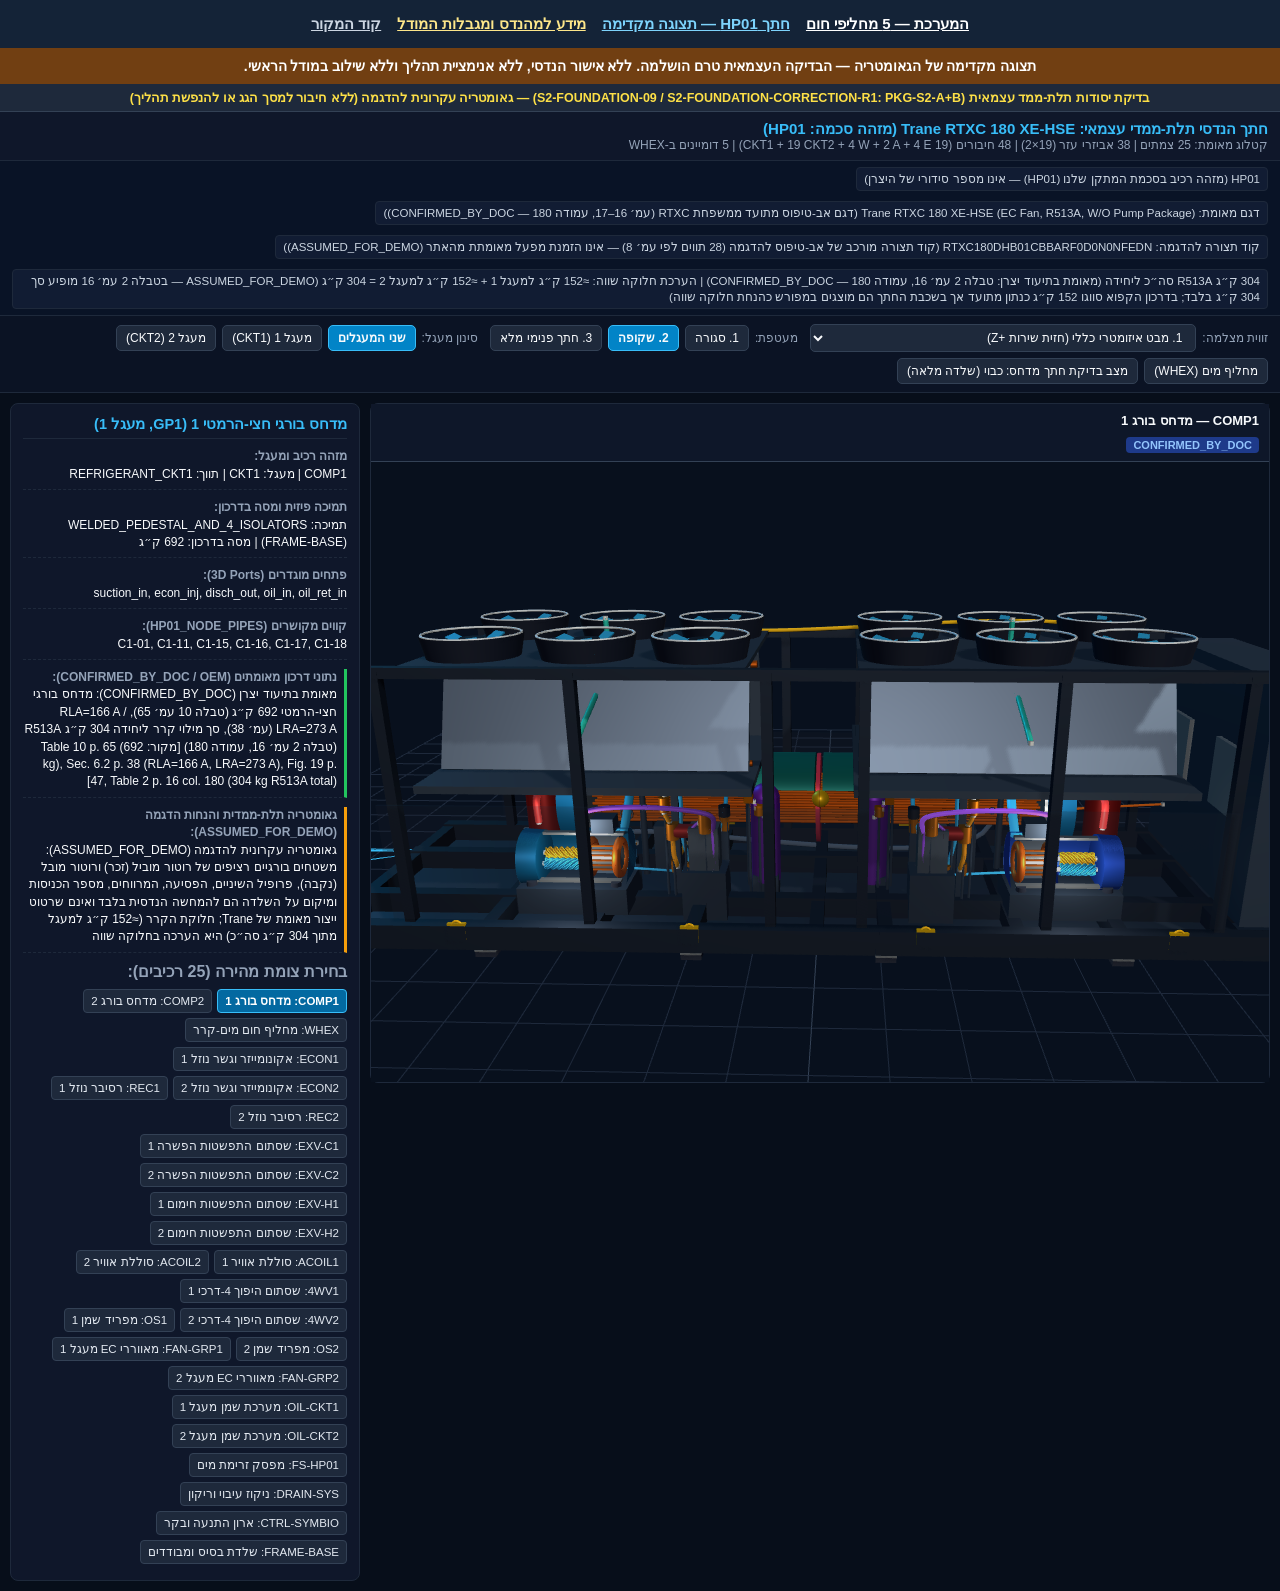
==== cutaway.html @ 5a93e041 "Publish RTXC five-HX demonstration with separate cutaway preview Preserve calculation core; adapt st" ====
<!DOCTYPE html>
<html lang="he" dir="rtl">
<head>
  <meta charset="UTF-8" />
  <meta name="viewport" content="width=device-width, initial-scale=1.0" />
  <title>HP01 Standalone 3D Cutaway Verification Viewer | S2-FOUNDATION-09 (PKG-S2-A+B)</title>
  <script type="importmap">
    {
      "imports": {
        "three": "./vendor/three/three.module.js",
        "three/addons/": "./vendor/three/addons/"
      }
    }
  </script>
  <style>
    :root {
      --bg-dark: #070e1a;
      --panel-bg: #0f172a;
      --border-col: #1e293b;
      --accent-blue: #38bdf8;
      --accent-amber: #f59e0b;
      --text-main: #f8fafc;
      --text-muted: #94a3b8;
    }
    * {
      box-sizing: border-box;
      margin: 0;
      padding: 0;
    }
    html, body {
      width: 100%;
      min-height: 100vh;
      background: var(--bg-dark);
      color: var(--text-main);
      font-family: -apple-system, BlinkMacSystemFont, "Segoe UI", Arial, sans-serif;
    }
    .top-banner {
      background: #1e293b;
      color: #fde047;
      text-align: center;
      padding: 6px 10px;
      font-size: 12.5px;
      font-weight: 700;
      border-bottom: 1px solid #334155;
      overflow-wrap: break-word;
    }
    .viewer-header {
      padding: 8px 12px;
      background: var(--panel-bg);
      border-bottom: 1px solid var(--border-col);
      display: flex;
      flex-wrap: wrap;
      align-items: center;
      justify-content: space-between;
      gap: 8px;
    }
    .viewer-title {
      font-size: 15px;
      font-weight: 700;
      color: var(--accent-blue);
      overflow-wrap: break-word;
    }
    .viewer-subtitle {
      font-size: 12px;
      color: var(--text-muted);
      overflow-wrap: break-word;
    }
    .identity-strip {
      padding: 6px 12px;
      background: #091326;
      border-bottom: 1px solid var(--border-col);
      font-size: 11.5px;
      color: #cbd5e1;
      display: flex;
      flex-wrap: wrap;
      gap: 10px;
      line-height: 1.4;
    }
    .identity-chip {
      background: #111c33;
      border: 1px solid #1e293b;
      border-radius: 4px;
      padding: 3px 7px;
      overflow-wrap: break-word;
    }
    .controls-bar {
      padding: 8px 12px;
      background: #0b1324;
      border-bottom: 1px solid var(--border-col);
      display: flex;
      flex-wrap: wrap;
      gap: 6px;
      align-items: center;
    }
    .ctrl-btn, .ctrl-select {
      background: #1e293b;
      color: var(--text-main);
      border: 1px solid #334155;
      border-radius: 5px;
      padding: 5px 9px;
      font-size: 12px;
      cursor: pointer;
      max-width: 100%;
    }
    .ctrl-btn.active {
      background: #0284c7;
      border-color: var(--accent-blue);
      font-weight: 700;
    }
    .inspection-notice {
      background: rgba(146, 64, 14, 0.35);
      border-bottom: 1px solid #f59e0b;
      color: #fde68a;
      padding: 6px 12px;
      font-size: 12px;
      font-weight: 600;
      display: none;
      overflow-wrap: break-word;
    }
    .inspection-notice.visible {
      display: block;
    }
    .main-grid {
      display: grid;
      grid-template-columns: minmax(0, 1fr) 350px;
      gap: 10px;
      padding: 10px;
      align-items: start;
      width: 100%;
    }
    .canvas-card {
      background: #09111e;
      border: 1px solid var(--border-col);
      border-radius: 8px;
      position: relative;
      min-width: 0;
    }
    .focus-banner {
      background: rgba(15, 23, 42, 0.96);
      border-bottom: 1px solid #334155;
      padding: 8px 10px;
      font-size: 13px;
      font-weight: 700;
      color: #f8fafc;
      display: flex;
      justify-content: space-between;
      align-items: flex-start;
      gap: 6px;
      flex-wrap: wrap;
      width: 100%;
    }
    #focus-node-label {
      display: block;
      flex: 1 1 100%;
      white-space: normal;
      overflow-wrap: break-word;
      word-break: normal;
      overflow: visible;
      text-overflow: clip;
      line-height: 1.4;
    }
    .focus-banner .prov-badge {
      font-size: 11px;
      padding: 2px 7px;
      border-radius: 4px;
      background: #1e3a8a;
      color: #93c5fd;
      white-space: normal;
      overflow-wrap: break-word;
    }
    #standalone-canvas-container {
      width: 100%;
      height: 620px;
      position: relative;
    }
    #standalone-canvas-container canvas {
      display: block;
      max-width: 100%;
    }
    .inspector-card {
      background: var(--panel-bg);
      border: 1px solid var(--border-col);
      border-radius: 8px;
      padding: 12px;
      display: flex;
      flex-direction: column;
      gap: 9px;
      min-width: 0;
    }
    .inspector-card h2 {
      font-size: 14.5px;
      color: var(--accent-blue);
      border-bottom: 1px solid #1e293b;
      padding-bottom: 6px;
      overflow-wrap: break-word;
    }
    .meta-row {
      font-size: 12px;
      line-height: 1.45;
      border-bottom: 1px dashed #1e293b;
      padding-bottom: 6px;
      overflow-wrap: break-word;
    }
    .meta-label {
      color: var(--text-muted);
      font-weight: 600;
      display: block;
    }
    .confirmed-box {
      border-right: 3px solid #22c55e;
      padding-right: 7px;
    }
    .assumed-box {
      border-right: 3px solid #f59e0b;
      padding-right: 7px;
    }
    .node-pill-grid {
      display: flex;
      flex-wrap: wrap;
      gap: 5px;
      padding: 4px 0;
    }
    .node-pill {
      background: #1e293b;
      color: #e2e8f0;
      border: 1px solid #334155;
      border-radius: 4px;
      padding: 4px 7px;
      font-size: 11.5px;
      cursor: pointer;
      text-align: right;
      white-space: normal;
      overflow-wrap: break-word;
      max-width: 100%;
    }
    .node-pill.active {
      background: #0369a1;
      border-color: #38bdf8;
      color: #ffffff;
      font-weight: 700;
    }
    @media (max-width: 900px) {
      .top-banner {
        font-size: 10.5px;
        padding: 3px 6px;
      }
      .viewer-header {
        padding: 4px 8px;
      }
      .viewer-title {
        font-size: 13px;
      }
      .viewer-subtitle {
        font-size: 10.5px;
      }
      .identity-strip {
        padding: 4px 8px;
        gap: 4px;
        font-size: 10px;
        line-height: 1.28;
      }
      .identity-chip {
        padding: 2px 5px;
      }
      .controls-bar {
        padding: 4px 8px;
        gap: 4px;
      }
      .ctrl-btn, .ctrl-select {
        padding: 3px 6px;
        font-size: 11px;
      }
      .inspection-notice {
        padding: 4px 8px;
        font-size: 10.5px;
      }
      .main-grid {
        grid-template-columns: minmax(0, 1fr);
        padding: 6px;
        gap: 6px;
      }
      #standalone-canvas-container {
        height: 340px;
      }
    }
  </style>
</head>
<body>
<nav aria-label="ניווט בתצוגה הציבורית" style="display:flex;flex-wrap:wrap;justify-content:center;gap:16px;padding:12px;background:#142337;color:#fff;font:600 15px Arial;line-height:1.6">
<a style="color:#fff" href="./index.html">המערכת — 5 מחליפי חום</a>
<a style="color:#7dd3fc" href="./cutaway.html">חתך HP01 — תצוגה מקדימה</a>
<a style="color:#fde68a" href="./review.html">מידע למהנדס ומגבלות המודל</a>
<a style="color:#cbd5e1" href="https://github.com/kopcaptz/hp-rtxc-5hx">קוד המקור</a>
</nav>
<div style="padding:10px;text-align:center;background:#713f12;color:white;font:600 14px Arial">תצוגה מקדימה של הגאומטריה — הבדיקה העצמאית טרם הושלמה. ללא אישור הנדסי, ללא אנימציית תהליך וללא שילוב במודל הראשי.</div>
  <div class="top-banner">
    בדיקת יסודות תלת-ממד עצמאית (S2-FOUNDATION-09 / S2-FOUNDATION-CORRECTION-R1: PKG-S2-A+B) — גאומטריה עקרונית להדגמה (ללא חיבור למסך הגג או להנפשת תהליך)
  </div>

  <header class="viewer-header">
    <div>
      <div class="viewer-title">חתך הנדסי תלת-ממדי עצמאי: Trane RTXC 180 XE-HSE (מזהה סכמה: HP01)</div>
      <div class="viewer-subtitle" id="catalog-summary-line">טוען קטלוג קנוני...</div>
    </div>
  </header>

  <section class="identity-strip" id="unit-identity-strip">
    <div class="identity-chip" id="unit-schema-tag">טוען מזהה ציוד...</div>
    <div class="identity-chip" id="unit-short-model">טוען דגם...</div>
    <div class="identity-chip" id="unit-prototype-code">טוען קוד תצורה...</div>
    <div class="identity-chip" id="unit-refrigerant-charge">טוען נתוני קרר...</div>
  </section>

  <div class="controls-bar" id="viewer-controls-bar">
    <label for="preset-select" style="font-size:12px;color:#94a3b8;">זווית מצלמה:</label>
    <select id="preset-select" class="ctrl-select"></select>

    <span style="font-size:12px;color:#94a3b8;margin-right:6px;">מעטפת:</span>
    <button class="ctrl-btn" data-casing="full">1. סגורה</button>
    <button class="ctrl-btn active" data-casing="ghost">2. שקופה</button>
    <button class="ctrl-btn" data-casing="hidden">3. חתך פנימי מלא</button>

    <span style="font-size:12px;color:#94a3b8;margin-right:6px;">סינון מעגל:</span>
    <button class="ctrl-btn active" data-filter="both">שני המעגלים</button>
    <button class="ctrl-btn" data-filter="ckt1">מעגל 1 (CKT1)</button>
    <button class="ctrl-btn" data-filter="ckt2">מעגל 2 (CKT2)</button>
    <button class="ctrl-btn" data-filter="whex">מחליף מים (WHEX)</button>

    <button class="ctrl-btn" id="toggle-inspection-btn" type="button">מצב בדיקת חתך מדחס: כבוי (שלדה מלאה)</button>
  </div>

  <div class="inspection-notice" id="inspection-mode-banner"></div>

  <main class="main-grid">
    <section class="canvas-card">
      <div class="focus-banner" id="standalone-focus-banner">
        <span id="focus-node-label">HP01 — מבט חתך תלת-ממדי כללי (25 צמתים, 38 אביזרי עזר, 48 קווים)</span>
        <span class="prov-badge" id="focus-node-prov">CONFIRMED_BY_DOC + ASSUMED_FOR_DEMO</span>
      </div>
      <div id="standalone-canvas-container"></div>
    </section>

    <aside class="inspector-card" id="standalone-inspector">
      <h2 id="insp-title">כרטיס בדיקת רכיב (Standalone)</h2>
      <div class="meta-row">
        <span class="meta-label">מזהה רכיב ומעגל:</span>
        <span id="insp-id-circuit">COMP1 (CKT1)</span>
      </div>
      <div class="meta-row">
        <span class="meta-label">תמיכה פיזית ומסה בדרכון:</span>
        <span id="insp-support-mass">—</span>
      </div>
      <div class="meta-row">
        <span class="meta-label">פתחים מוגדרים (3D Ports):</span>
        <span id="insp-ports">—</span>
      </div>
      <div class="meta-row">
        <span class="meta-label">קווים מקושרים (HP01_NODE_PIPES):</span>
        <span id="insp-pipes">—</span>
      </div>
      <div class="meta-row confirmed-box">
        <span class="meta-label">נתוני דרכון מאומתים (CONFIRMED_BY_DOC / OEM):</span>
        <span id="insp-confirmed-doc">—</span>
      </div>
      <div class="meta-row assumed-box">
        <span class="meta-label">גאומטריה תלת-ממדית והנחות הדגמה (ASSUMED_FOR_DEMO):</span>
        <span id="insp-assumed-demo">—</span>
      </div>
      <div>
        <span class="meta-label" style="margin-bottom:4px;">בחירת צומת מהירה (25 רכיבים):</span>
        <div class="node-pill-grid" id="node-pill-container"></div>
      </div>
    </aside>
  </main>

  <script type="module">
    import * as THREE from 'three';
    import { OrbitControls } from 'three/addons/controls/OrbitControls.js';
    import { HP01_CUTAWAY_TEXT_HE } from './src/i18n/he_ru.mjs';
    import {
      HP01_SUBNODES,
      HP01_AUX_VALVES,
      HP01_INTERNAL_CONNECTIONS,
      HP01_WHEX_PORT_DOMAINS,
      HP01_CAMERA_PRESETS,
      computeHP01CatalogSummary
    } from './src/viz3d/hp01_cutaway_meta.mjs';
    import {
      resolveHP01EquipmentIdentity,
      resolveHP01RefrigerantChargeProvenance,
      buildHP01CutawayViewModel
    } from './src/viz3d/hp01_sim_adapter.mjs';
    import { createHP01CutawayAssembly } from './src/viz3d/hp01_cutaway_builder.mjs';

    const container = document.getElementById('standalone-canvas-container');
    const summaryEl = document.getElementById('catalog-summary-line');
    const summary = computeHP01CatalogSummary();
    summaryEl.textContent =
      `קטלוג מאומת: ${summary.subNodeCount} צמתים | ${summary.auxValveCount} אביזרי עזר (${summary.auxCategoryCount}×2) | ` +
      `${summary.connectionCount} חיבורים (19 CKT1 + 19 CKT2 + 4 W + 2 A + 4 E) | ${summary.whexPortDomainCount} דומיינים ב-WHEX`;

    // Populate separated identity & refrigerant charge provenance strip (F01 & F02)
    const identity = resolveHP01EquipmentIdentity();
    const chargeInfo = resolveHP01RefrigerantChargeProvenance();
    document.getElementById('unit-schema-tag').textContent = identity.equipmentTag.displayHe;
    document.getElementById('unit-short-model').textContent =
      `דגם מאומת: ${identity.shortModelName.displayHe}`;
    document.getElementById('unit-prototype-code').textContent =
      `קוד תצורה להדגמה: ${identity.prototypeConfigCode.displayHe}`;
    document.getElementById('unit-refrigerant-charge').textContent =
      `${chargeInfo.totalUnitCharge.displayHe} | ${chargeInfo.perCircuitEqualSplitEstimate.displayHe}`;

    const inspectionBanner = document.getElementById('inspection-mode-banner');
    const toggleInspectionBtn = document.getElementById('toggle-inspection-btn');
    inspectionBanner.textContent = HP01_CUTAWAY_TEXT_HE.localInspectionModeBannerHe;

    // Initialize Three.js standalone scene
    const scene = new THREE.Scene();
    scene.background = new THREE.Color(0x08101d);

    const w = container.clientWidth || 960;
    const h = container.clientHeight || 600;
    const camera = new THREE.PerspectiveCamera(40, w / h, 0.1, 100);

    const renderer = new THREE.WebGLRenderer({ antialias: true, preserveDrawingBuffer: true });
    renderer.setSize(w, h);
    renderer.setPixelRatio(Math.min(window.devicePixelRatio || 1, 2));
    renderer.shadowMap.enabled = true;
    container.appendChild(renderer.domElement);

    const controls = new OrbitControls(camera, renderer.domElement);
    controls.enableDamping = true;
    controls.dampingFactor = 0.08;

    // Industrial studio lighting
    scene.add(new THREE.HemisphereLight(0xe0f2fe, 0x1e293b, 1.25));
    const dirLight1 = new THREE.DirectionalLight(0xfffbeb, 1.65);
    dirLight1.position.set(8, 12, 10);
    dirLight1.castShadow = true;
    scene.add(dirLight1);

    const dirLight2 = new THREE.DirectionalLight(0x38bdf8, 0.85);
    dirLight2.position.set(-9, 8, -8);
    scene.add(dirLight2);

    const frontFillLight = new THREE.DirectionalLight(0xfff7ed, 0.95);
    frontFillLight.position.set(0, 3.5, 9.5);
    scene.add(frontFillLight);

    // Reference ground slab & metric grid
    const grid = new THREE.GridHelper(12, 24, 0x334155, 0x1e293b);
    grid.position.y = 0.0;
    scene.add(grid);

    // Build standalone HP01CutawayAssembly once
    const assembly = createHP01CutawayAssembly({
      initialCasingMode: 'ghost',
      initialCircuitFilter: 'both',
      showClearanceEnvelope: true
    });
    scene.add(assembly.rootGroup);

    function syncInspectionUiState() {
      const state = assembly.getInspectionFocusState();
      if (state.active) {
        inspectionBanner.classList.add('visible');
        toggleInspectionBtn.classList.add('active');
        toggleInspectionBtn.textContent = `מצב בדיקת חתך מדחס: פעיל (${state.targetSubNodeId})`;
      } else {
        inspectionBanner.classList.remove('visible');
        toggleInspectionBtn.classList.remove('active');
        toggleInspectionBtn.textContent = 'מצב בדיקת חתך מדחס: כבוי (שלדה מלאה)';
      }
    }

    function applyCameraPreset(presetId) {
      const preset = HP01_CAMERA_PRESETS[presetId] || HP01_CAMERA_PRESETS.OVERALL_FRONT_ISO;
      const presetSelectEl = document.getElementById('preset-select');
      if (presetSelectEl && presetSelectEl.value !== preset.id) {
        presetSelectEl.value = preset.id;
      }
      // Reversible local inspection mode (F05): activate for COMP1/COMP2 close-up presets, restore on overall presets
      assembly.setInspectionFocusMode(preset.localInspectionTarget || null);
      syncInspectionUiState();

      camera.position.set(preset.position[0], preset.position[1], preset.position[2]);
      controls.target.set(preset.target[0], preset.target[1], preset.target[2]);
      controls.update();
      renderer.render(scene, camera);
    }

    toggleInspectionBtn.addEventListener('click', () => {
      const state = assembly.getInspectionFocusState();
      if (state.active) {
        assembly.setInspectionFocusMode(null);
      } else {
        const target = assembly.selectedSubNodeId === 'COMP2' ? 'COMP2' : 'COMP1';
        assembly.setInspectionFocusMode(target);
      }
      syncInspectionUiState();
      renderer.render(scene, camera);
    });

    // Populate camera preset selector
    const presetSelect = document.getElementById('preset-select');
    for (const preset of Object.values(HP01_CAMERA_PRESETS)) {
      const opt = document.createElement('option');
      opt.value = preset.id;
      opt.textContent = preset.labelHe;
      presetSelect.appendChild(opt);
    }
    presetSelect.addEventListener('change', () => applyCameraPreset(presetSelect.value));

    // Casing buttons
    document.querySelectorAll('[data-casing]').forEach((btn) => {
      btn.addEventListener('click', () => {
        document.querySelectorAll('[data-casing]').forEach((b) => b.classList.remove('active'));
        btn.classList.add('active');
        assembly.setCasingMode(btn.getAttribute('data-casing'));
        renderer.render(scene, camera);
      });
    });

    // Circuit filter buttons
    document.querySelectorAll('[data-filter]').forEach((btn) => {
      btn.addEventListener('click', () => {
        document.querySelectorAll('[data-filter]').forEach((b) => b.classList.remove('active'));
        btn.classList.add('active');
        assembly.setCircuitFilter(btn.getAttribute('data-filter'));
        renderer.render(scene, camera);
      });
    });

    // Selectable 25 node pills
    const pillContainer = document.getElementById('node-pill-container');
    function selectSubNode(subId) {
      const meta = HP01_SUBNODES[subId];
      if (!meta) return;
      assembly.highlightSubNode(subId);

      document.querySelectorAll('.node-pill').forEach((p) => {
        p.classList.toggle('active', p.getAttribute('data-subnode') === subId);
      });

      document.getElementById('focus-node-label').textContent = `${meta.id} — ${meta.shortNameHe}`;
      document.getElementById('focus-node-prov').textContent = meta.provenance;
      document.getElementById('insp-title').textContent = meta.titleHe;
      document.getElementById('insp-id-circuit').textContent = `${meta.id} | מעגל: ${meta.circuit} | תווך: ${meta.mediumDomain}`;
      document.getElementById('insp-support-mass').textContent =
        `תמיכה: ${meta.supportType} (${meta.supportTargetId}) | מסה בדרכון: ${meta.massKg !== null ? meta.massKg + ' ק״ג' : '— (לא מפורט בנפרד בטבלה 10)'}`;
      document.getElementById('insp-ports').textContent = Object.keys(meta.ports).join(', ');
      document.getElementById('insp-pipes').textContent =
        meta.highlightConnections.length > 0 ? meta.highlightConnections.join(', ') : '— (ללא צנרת קרר/מים ישירה)';
      document.getElementById('insp-confirmed-doc').textContent = `${meta.confirmedDocNoteHe} [מקור: ${meta.sourceRef}]`;
      document.getElementById('insp-assumed-demo').textContent = meta.assumedGeometryNoteHe;
      renderer.render(scene, camera);
    }

    for (const subId of Object.keys(HP01_SUBNODES)) {
      const meta = HP01_SUBNODES[subId];
      const btn = document.createElement('button');
      btn.className = 'node-pill';
      btn.setAttribute('data-subnode', subId);
      btn.textContent = `${subId}: ${meta.shortNameHe}`;
      btn.addEventListener('click', () => selectSubNode(subId));
      pillContainer.appendChild(btn);
    }

    function syncCanvasSize() {
      const nw = container.clientWidth || 360;
      const nh = container.clientHeight || 360;
      camera.aspect = nw / nh;
      camera.updateProjectionMatrix();
      renderer.setSize(nw, nh);
      renderer.render(scene, camera);
    }

    applyCameraPreset('OVERALL_FRONT_ISO');
    selectSubNode('COMP1');
    syncCanvasSize();

    window.addEventListener('resize', syncCanvasSize);

    function animate() {
      requestAnimationFrame(animate);
      controls.update();
      renderer.render(scene, camera);
    }
    animate();

    // Expose deterministic verification handle for automated browser checks
    window.__hp01StandaloneViewer = {
      scene,
      camera,
      renderer,
      controls,
      assembly,
      catalogSummary: summary,
      identity,
      chargeInfo,
      HP01_SUBNODES,
      HP01_AUX_VALVES,
      HP01_INTERNAL_CONNECTIONS,
      HP01_WHEX_PORT_DOMAINS,
      HP01_CAMERA_PRESETS,
      buildHP01CutawayViewModel,
      applyCameraPreset,
      selectSubNode,
      syncCanvasSize,
      setInspectionFocusMode: (target) => {
        assembly.setInspectionFocusMode(target);
        syncInspectionUiState();
        renderer.render(scene, camera);
      },
      setCasingMode: (m) => {
        assembly.setCasingMode(m);
        renderer.render(scene, camera);
      },
      setCircuitFilter: (f) => {
        assembly.setCircuitFilter(f);
        renderer.render(scene, camera);
      }
    };
  </script>
</body>
</html>
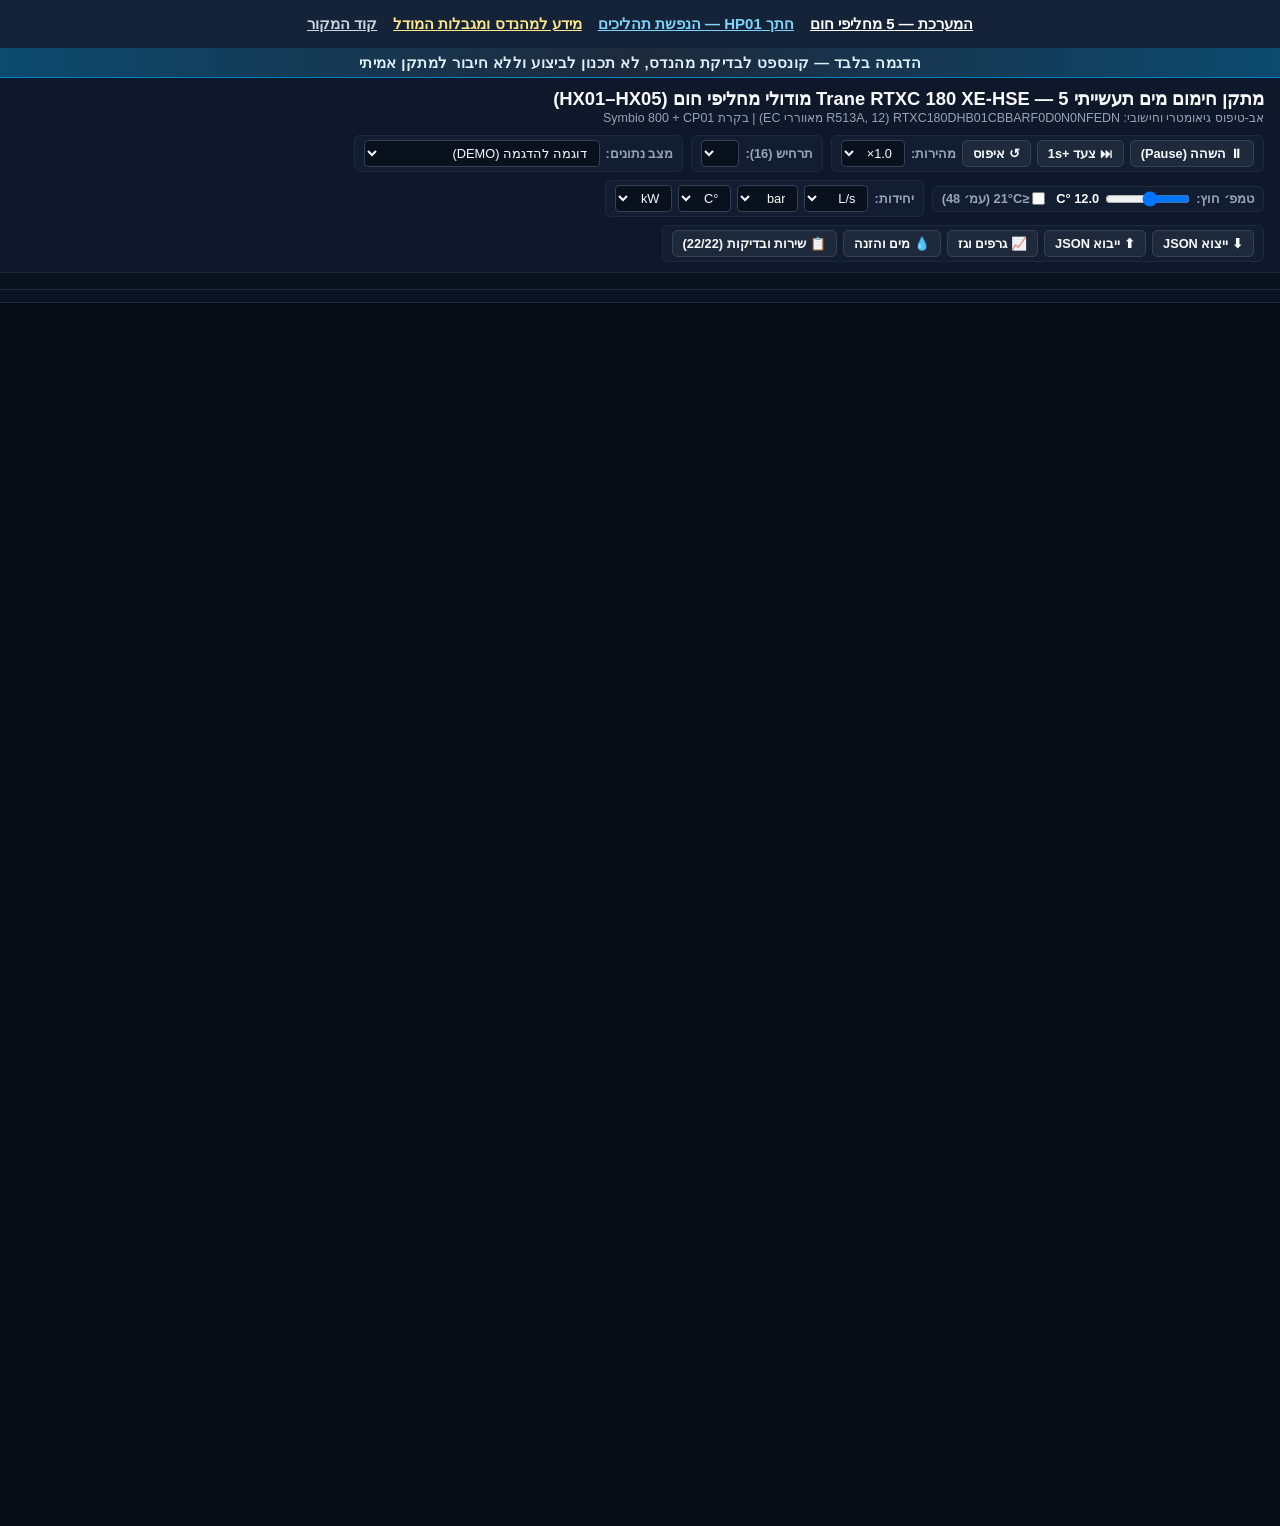
==== commit 7e372f21: "Publish reviewed HP01 cutaway integration and process animation" ====
--- a/cutaway.html
+++ b/cutaway.html
@@ -1,626 +1 @@
-<!DOCTYPE html>
-<html lang="he" dir="rtl">
-<head>
-  <meta charset="UTF-8" />
-  <meta name="viewport" content="width=device-width, initial-scale=1.0" />
-  <title>HP01 Standalone 3D Cutaway Verification Viewer | S2-FOUNDATION-09 (PKG-S2-A+B)</title>
-  <script type="importmap">
-    {
-      "imports": {
-        "three": "./vendor/three/three.module.js",
-        "three/addons/": "./vendor/three/addons/"
-      }
-    }
-  </script>
-  <style>
-    :root {
-      --bg-dark: #070e1a;
-      --panel-bg: #0f172a;
-      --border-col: #1e293b;
-      --accent-blue: #38bdf8;
-      --accent-amber: #f59e0b;
-      --text-main: #f8fafc;
-      --text-muted: #94a3b8;
-    }
-    * {
-      box-sizing: border-box;
-      margin: 0;
-      padding: 0;
-    }
-    html, body {
-      width: 100%;
-      min-height: 100vh;
-      background: var(--bg-dark);
-      color: var(--text-main);
-      font-family: -apple-system, BlinkMacSystemFont, "Segoe UI", Arial, sans-serif;
-    }
-    .top-banner {
-      background: #1e293b;
-      color: #fde047;
-      text-align: center;
-      padding: 6px 10px;
-      font-size: 12.5px;
-      font-weight: 700;
-      border-bottom: 1px solid #334155;
-      overflow-wrap: break-word;
-    }
-    .viewer-header {
-      padding: 8px 12px;
-      background: var(--panel-bg);
-      border-bottom: 1px solid var(--border-col);
-      display: flex;
-      flex-wrap: wrap;
-      align-items: center;
-      justify-content: space-between;
-      gap: 8px;
-    }
-    .viewer-title {
-      font-size: 15px;
-      font-weight: 700;
-      color: var(--accent-blue);
-      overflow-wrap: break-word;
-    }
-    .viewer-subtitle {
-      font-size: 12px;
-      color: var(--text-muted);
-      overflow-wrap: break-word;
-    }
-    .identity-strip {
-      padding: 6px 12px;
-      background: #091326;
-      border-bottom: 1px solid var(--border-col);
-      font-size: 11.5px;
-      color: #cbd5e1;
-      display: flex;
-      flex-wrap: wrap;
-      gap: 10px;
-      line-height: 1.4;
-    }
-    .identity-chip {
-      background: #111c33;
-      border: 1px solid #1e293b;
-      border-radius: 4px;
-      padding: 3px 7px;
-      overflow-wrap: break-word;
-    }
-    .controls-bar {
-      padding: 8px 12px;
-      background: #0b1324;
-      border-bottom: 1px solid var(--border-col);
-      display: flex;
-      flex-wrap: wrap;
-      gap: 6px;
-      align-items: center;
-    }
-    .ctrl-btn, .ctrl-select {
-      background: #1e293b;
-      color: var(--text-main);
-      border: 1px solid #334155;
-      border-radius: 5px;
-      padding: 5px 9px;
-      font-size: 12px;
-      cursor: pointer;
-      max-width: 100%;
-    }
-    .ctrl-btn.active {
-      background: #0284c7;
-      border-color: var(--accent-blue);
-      font-weight: 700;
-    }
-    .inspection-notice {
-      background: rgba(146, 64, 14, 0.35);
-      border-bottom: 1px solid #f59e0b;
-      color: #fde68a;
-      padding: 6px 12px;
-      font-size: 12px;
-      font-weight: 600;
-      display: none;
-      overflow-wrap: break-word;
-    }
-    .inspection-notice.visible {
-      display: block;
-    }
-    .main-grid {
-      display: grid;
-      grid-template-columns: minmax(0, 1fr) 350px;
-      gap: 10px;
-      padding: 10px;
-      align-items: start;
-      width: 100%;
-    }
-    .canvas-card {
-      background: #09111e;
-      border: 1px solid var(--border-col);
-      border-radius: 8px;
-      position: relative;
-      min-width: 0;
-    }
-    .focus-banner {
-      background: rgba(15, 23, 42, 0.96);
-      border-bottom: 1px solid #334155;
-      padding: 8px 10px;
-      font-size: 13px;
-      font-weight: 700;
-      color: #f8fafc;
-      display: flex;
-      justify-content: space-between;
-      align-items: flex-start;
-      gap: 6px;
-      flex-wrap: wrap;
-      width: 100%;
-    }
-    #focus-node-label {
-      display: block;
-      flex: 1 1 100%;
-      white-space: normal;
-      overflow-wrap: break-word;
-      word-break: normal;
-      overflow: visible;
-      text-overflow: clip;
-      line-height: 1.4;
-    }
-    .focus-banner .prov-badge {
-      font-size: 11px;
-      padding: 2px 7px;
-      border-radius: 4px;
-      background: #1e3a8a;
-      color: #93c5fd;
-      white-space: normal;
-      overflow-wrap: break-word;
-    }
-    #standalone-canvas-container {
-      width: 100%;
-      height: 620px;
-      position: relative;
-    }
-    #standalone-canvas-container canvas {
-      display: block;
-      max-width: 100%;
-    }
-    .inspector-card {
-      background: var(--panel-bg);
-      border: 1px solid var(--border-col);
-      border-radius: 8px;
-      padding: 12px;
-      display: flex;
-      flex-direction: column;
-      gap: 9px;
-      min-width: 0;
-    }
-    .inspector-card h2 {
-      font-size: 14.5px;
-      color: var(--accent-blue);
-      border-bottom: 1px solid #1e293b;
-      padding-bottom: 6px;
-      overflow-wrap: break-word;
-    }
-    .meta-row {
-      font-size: 12px;
-      line-height: 1.45;
-      border-bottom: 1px dashed #1e293b;
-      padding-bottom: 6px;
-      overflow-wrap: break-word;
-    }
-    .meta-label {
-      color: var(--text-muted);
-      font-weight: 600;
-      display: block;
-    }
-    .confirmed-box {
-      border-right: 3px solid #22c55e;
-      padding-right: 7px;
-    }
-    .assumed-box {
-      border-right: 3px solid #f59e0b;
-      padding-right: 7px;
-    }
-    .node-pill-grid {
-      display: flex;
-      flex-wrap: wrap;
-      gap: 5px;
-      padding: 4px 0;
-    }
-    .node-pill {
-      background: #1e293b;
-      color: #e2e8f0;
-      border: 1px solid #334155;
-      border-radius: 4px;
-      padding: 4px 7px;
-      font-size: 11.5px;
-      cursor: pointer;
-      text-align: right;
-      white-space: normal;
-      overflow-wrap: break-word;
-      max-width: 100%;
-    }
-    .node-pill.active {
-      background: #0369a1;
-      border-color: #38bdf8;
-      color: #ffffff;
-      font-weight: 700;
-    }
-    @media (max-width: 900px) {
-      .top-banner {
-        font-size: 10.5px;
-        padding: 3px 6px;
-      }
-      .viewer-header {
-        padding: 4px 8px;
-      }
-      .viewer-title {
-        font-size: 13px;
-      }
-      .viewer-subtitle {
-        font-size: 10.5px;
-      }
-      .identity-strip {
-        padding: 4px 8px;
-        gap: 4px;
-        font-size: 10px;
-        line-height: 1.28;
-      }
-      .identity-chip {
-        padding: 2px 5px;
-      }
-      .controls-bar {
-        padding: 4px 8px;
-        gap: 4px;
-      }
-      .ctrl-btn, .ctrl-select {
-        padding: 3px 6px;
-        font-size: 11px;
-      }
-      .inspection-notice {
-        padding: 4px 8px;
-        font-size: 10.5px;
-      }
-      .main-grid {
-        grid-template-columns: minmax(0, 1fr);
-        padding: 6px;
-        gap: 6px;
-      }
-      #standalone-canvas-container {
-        height: 340px;
-      }
-    }
-  </style>
-</head>
-<body>
-<nav aria-label="ניווט בתצוגה הציבורית" style="display:flex;flex-wrap:wrap;justify-content:center;gap:16px;padding:12px;background:#142337;color:#fff;font:600 15px Arial;line-height:1.6">
-<a style="color:#fff" href="./index.html">המערכת — 5 מחליפי חום</a>
-<a style="color:#7dd3fc" href="./cutaway.html">חתך HP01 — תצוגה מקדימה</a>
-<a style="color:#fde68a" href="./review.html">מידע למהנדס ומגבלות המודל</a>
-<a style="color:#cbd5e1" href="https://github.com/kopcaptz/hp-rtxc-5hx">קוד המקור</a>
-</nav>
-<div style="padding:10px;text-align:center;background:#713f12;color:white;font:600 14px Arial">תצוגה מקדימה של הגאומטריה — הבדיקה העצמאית טרם הושלמה. ללא אישור הנדסי, ללא אנימציית תהליך וללא שילוב במודל הראשי.</div>
-  <div class="top-banner">
-    בדיקת יסודות תלת-ממד עצמאית (S2-FOUNDATION-09 / S2-FOUNDATION-CORRECTION-R1: PKG-S2-A+B) — גאומטריה עקרונית להדגמה (ללא חיבור למסך הגג או להנפשת תהליך)
-  </div>
-
-  <header class="viewer-header">
-    <div>
-      <div class="viewer-title">חתך הנדסי תלת-ממדי עצמאי: Trane RTXC 180 XE-HSE (מזהה סכמה: HP01)</div>
-      <div class="viewer-subtitle" id="catalog-summary-line">טוען קטלוג קנוני...</div>
-    </div>
-  </header>
-
-  <section class="identity-strip" id="unit-identity-strip">
-    <div class="identity-chip" id="unit-schema-tag">טוען מזהה ציוד...</div>
-    <div class="identity-chip" id="unit-short-model">טוען דגם...</div>
-    <div class="identity-chip" id="unit-prototype-code">טוען קוד תצורה...</div>
-    <div class="identity-chip" id="unit-refrigerant-charge">טוען נתוני קרר...</div>
-  </section>
-
-  <div class="controls-bar" id="viewer-controls-bar">
-    <label for="preset-select" style="font-size:12px;color:#94a3b8;">זווית מצלמה:</label>
-    <select id="preset-select" class="ctrl-select"></select>
-
-    <span style="font-size:12px;color:#94a3b8;margin-right:6px;">מעטפת:</span>
-    <button class="ctrl-btn" data-casing="full">1. סגורה</button>
-    <button class="ctrl-btn active" data-casing="ghost">2. שקופה</button>
-    <button class="ctrl-btn" data-casing="hidden">3. חתך פנימי מלא</button>
-
-    <span style="font-size:12px;color:#94a3b8;margin-right:6px;">סינון מעגל:</span>
-    <button class="ctrl-btn active" data-filter="both">שני המעגלים</button>
-    <button class="ctrl-btn" data-filter="ckt1">מעגל 1 (CKT1)</button>
-    <button class="ctrl-btn" data-filter="ckt2">מעגל 2 (CKT2)</button>
-    <button class="ctrl-btn" data-filter="whex">מחליף מים (WHEX)</button>
-
-    <button class="ctrl-btn" id="toggle-inspection-btn" type="button">מצב בדיקת חתך מדחס: כבוי (שלדה מלאה)</button>
-  </div>
-
-  <div class="inspection-notice" id="inspection-mode-banner"></div>
-
-  <main class="main-grid">
-    <section class="canvas-card">
-      <div class="focus-banner" id="standalone-focus-banner">
-        <span id="focus-node-label">HP01 — מבט חתך תלת-ממדי כללי (25 צמתים, 38 אביזרי עזר, 48 קווים)</span>
-        <span class="prov-badge" id="focus-node-prov">CONFIRMED_BY_DOC + ASSUMED_FOR_DEMO</span>
-      </div>
-      <div id="standalone-canvas-container"></div>
-    </section>
-
-    <aside class="inspector-card" id="standalone-inspector">
-      <h2 id="insp-title">כרטיס בדיקת רכיב (Standalone)</h2>
-      <div class="meta-row">
-        <span class="meta-label">מזהה רכיב ומעגל:</span>
-        <span id="insp-id-circuit">COMP1 (CKT1)</span>
-      </div>
-      <div class="meta-row">
-        <span class="meta-label">תמיכה פיזית ומסה בדרכון:</span>
-        <span id="insp-support-mass">—</span>
-      </div>
-      <div class="meta-row">
-        <span class="meta-label">פתחים מוגדרים (3D Ports):</span>
-        <span id="insp-ports">—</span>
-      </div>
-      <div class="meta-row">
-        <span class="meta-label">קווים מקושרים (HP01_NODE_PIPES):</span>
-        <span id="insp-pipes">—</span>
-      </div>
-      <div class="meta-row confirmed-box">
-        <span class="meta-label">נתוני דרכון מאומתים (CONFIRMED_BY_DOC / OEM):</span>
-        <span id="insp-confirmed-doc">—</span>
-      </div>
-      <div class="meta-row assumed-box">
-        <span class="meta-label">גאומטריה תלת-ממדית והנחות הדגמה (ASSUMED_FOR_DEMO):</span>
-        <span id="insp-assumed-demo">—</span>
-      </div>
-      <div>
-        <span class="meta-label" style="margin-bottom:4px;">בחירת צומת מהירה (25 רכיבים):</span>
-        <div class="node-pill-grid" id="node-pill-container"></div>
-      </div>
-    </aside>
-  </main>
-
-  <script type="module">
-    import * as THREE from 'three';
-    import { OrbitControls } from 'three/addons/controls/OrbitControls.js';
-    import { HP01_CUTAWAY_TEXT_HE } from './src/i18n/he_ru.mjs';
-    import {
-      HP01_SUBNODES,
-      HP01_AUX_VALVES,
-      HP01_INTERNAL_CONNECTIONS,
-      HP01_WHEX_PORT_DOMAINS,
-      HP01_CAMERA_PRESETS,
-      computeHP01CatalogSummary
-    } from './src/viz3d/hp01_cutaway_meta.mjs';
-    import {
-      resolveHP01EquipmentIdentity,
-      resolveHP01RefrigerantChargeProvenance,
-      buildHP01CutawayViewModel
-    } from './src/viz3d/hp01_sim_adapter.mjs';
-    import { createHP01CutawayAssembly } from './src/viz3d/hp01_cutaway_builder.mjs';
-
-    const container = document.getElementById('standalone-canvas-container');
-    const summaryEl = document.getElementById('catalog-summary-line');
-    const summary = computeHP01CatalogSummary();
-    summaryEl.textContent =
-      `קטלוג מאומת: ${summary.subNodeCount} צמתים | ${summary.auxValveCount} אביזרי עזר (${summary.auxCategoryCount}×2) | ` +
-      `${summary.connectionCount} חיבורים (19 CKT1 + 19 CKT2 + 4 W + 2 A + 4 E) | ${summary.whexPortDomainCount} דומיינים ב-WHEX`;
-
-    // Populate separated identity & refrigerant charge provenance strip (F01 & F02)
-    const identity = resolveHP01EquipmentIdentity();
-    const chargeInfo = resolveHP01RefrigerantChargeProvenance();
-    document.getElementById('unit-schema-tag').textContent = identity.equipmentTag.displayHe;
-    document.getElementById('unit-short-model').textContent =
-      `דגם מאומת: ${identity.shortModelName.displayHe}`;
-    document.getElementById('unit-prototype-code').textContent =
-      `קוד תצורה להדגמה: ${identity.prototypeConfigCode.displayHe}`;
-    document.getElementById('unit-refrigerant-charge').textContent =
-      `${chargeInfo.totalUnitCharge.displayHe} | ${chargeInfo.perCircuitEqualSplitEstimate.displayHe}`;
-
-    const inspectionBanner = document.getElementById('inspection-mode-banner');
-    const toggleInspectionBtn = document.getElementById('toggle-inspection-btn');
-    inspectionBanner.textContent = HP01_CUTAWAY_TEXT_HE.localInspectionModeBannerHe;
-
-    // Initialize Three.js standalone scene
-    const scene = new THREE.Scene();
-    scene.background = new THREE.Color(0x08101d);
-
-    const w = container.clientWidth || 960;
-    const h = container.clientHeight || 600;
-    const camera = new THREE.PerspectiveCamera(40, w / h, 0.1, 100);
-
-    const renderer = new THREE.WebGLRenderer({ antialias: true, preserveDrawingBuffer: true });
-    renderer.setSize(w, h);
-    renderer.setPixelRatio(Math.min(window.devicePixelRatio || 1, 2));
-    renderer.shadowMap.enabled = true;
-    container.appendChild(renderer.domElement);
-
-    const controls = new OrbitControls(camera, renderer.domElement);
-    controls.enableDamping = true;
-    controls.dampingFactor = 0.08;
-
-    // Industrial studio lighting
-    scene.add(new THREE.HemisphereLight(0xe0f2fe, 0x1e293b, 1.25));
-    const dirLight1 = new THREE.DirectionalLight(0xfffbeb, 1.65);
-    dirLight1.position.set(8, 12, 10);
-    dirLight1.castShadow = true;
-    scene.add(dirLight1);
-
-    const dirLight2 = new THREE.DirectionalLight(0x38bdf8, 0.85);
-    dirLight2.position.set(-9, 8, -8);
-    scene.add(dirLight2);
-
-    const frontFillLight = new THREE.DirectionalLight(0xfff7ed, 0.95);
-    frontFillLight.position.set(0, 3.5, 9.5);
-    scene.add(frontFillLight);
-
-    // Reference ground slab & metric grid
-    const grid = new THREE.GridHelper(12, 24, 0x334155, 0x1e293b);
-    grid.position.y = 0.0;
-    scene.add(grid);
-
-    // Build standalone HP01CutawayAssembly once
-    const assembly = createHP01CutawayAssembly({
-      initialCasingMode: 'ghost',
-      initialCircuitFilter: 'both',
-      showClearanceEnvelope: true
-    });
-    scene.add(assembly.rootGroup);
-
-    function syncInspectionUiState() {
-      const state = assembly.getInspectionFocusState();
-      if (state.active) {
-        inspectionBanner.classList.add('visible');
-        toggleInspectionBtn.classList.add('active');
-        toggleInspectionBtn.textContent = `מצב בדיקת חתך מדחס: פעיל (${state.targetSubNodeId})`;
-      } else {
-        inspectionBanner.classList.remove('visible');
-        toggleInspectionBtn.classList.remove('active');
-        toggleInspectionBtn.textContent = 'מצב בדיקת חתך מדחס: כבוי (שלדה מלאה)';
-      }
-    }
-
-    function applyCameraPreset(presetId) {
-      const preset = HP01_CAMERA_PRESETS[presetId] || HP01_CAMERA_PRESETS.OVERALL_FRONT_ISO;
-      const presetSelectEl = document.getElementById('preset-select');
-      if (presetSelectEl && presetSelectEl.value !== preset.id) {
-        presetSelectEl.value = preset.id;
-      }
-      // Reversible local inspection mode (F05): activate for COMP1/COMP2 close-up presets, restore on overall presets
-      assembly.setInspectionFocusMode(preset.localInspectionTarget || null);
-      syncInspectionUiState();
-
-      camera.position.set(preset.position[0], preset.position[1], preset.position[2]);
-      controls.target.set(preset.target[0], preset.target[1], preset.target[2]);
-      controls.update();
-      renderer.render(scene, camera);
-    }
-
-    toggleInspectionBtn.addEventListener('click', () => {
-      const state = assembly.getInspectionFocusState();
-      if (state.active) {
-        assembly.setInspectionFocusMode(null);
-      } else {
-        const target = assembly.selectedSubNodeId === 'COMP2' ? 'COMP2' : 'COMP1';
-        assembly.setInspectionFocusMode(target);
-      }
-      syncInspectionUiState();
-      renderer.render(scene, camera);
-    });
-
-    // Populate camera preset selector
-    const presetSelect = document.getElementById('preset-select');
-    for (const preset of Object.values(HP01_CAMERA_PRESETS)) {
-      const opt = document.createElement('option');
-      opt.value = preset.id;
-      opt.textContent = preset.labelHe;
-      presetSelect.appendChild(opt);
-    }
-    presetSelect.addEventListener('change', () => applyCameraPreset(presetSelect.value));
-
-    // Casing buttons
-    document.querySelectorAll('[data-casing]').forEach((btn) => {
-      btn.addEventListener('click', () => {
-        document.querySelectorAll('[data-casing]').forEach((b) => b.classList.remove('active'));
-        btn.classList.add('active');
-        assembly.setCasingMode(btn.getAttribute('data-casing'));
-        renderer.render(scene, camera);
-      });
-    });
-
-    // Circuit filter buttons
-    document.querySelectorAll('[data-filter]').forEach((btn) => {
-      btn.addEventListener('click', () => {
-        document.querySelectorAll('[data-filter]').forEach((b) => b.classList.remove('active'));
-        btn.classList.add('active');
-        assembly.setCircuitFilter(btn.getAttribute('data-filter'));
-        renderer.render(scene, camera);
-      });
-    });
-
-    // Selectable 25 node pills
-    const pillContainer = document.getElementById('node-pill-container');
-    function selectSubNode(subId) {
-      const meta = HP01_SUBNODES[subId];
-      if (!meta) return;
-      assembly.highlightSubNode(subId);
-
-      document.querySelectorAll('.node-pill').forEach((p) => {
-        p.classList.toggle('active', p.getAttribute('data-subnode') === subId);
-      });
-
-      document.getElementById('focus-node-label').textContent = `${meta.id} — ${meta.shortNameHe}`;
-      document.getElementById('focus-node-prov').textContent = meta.provenance;
-      document.getElementById('insp-title').textContent = meta.titleHe;
-      document.getElementById('insp-id-circuit').textContent = `${meta.id} | מעגל: ${meta.circuit} | תווך: ${meta.mediumDomain}`;
-      document.getElementById('insp-support-mass').textContent =
-        `תמיכה: ${meta.supportType} (${meta.supportTargetId}) | מסה בדרכון: ${meta.massKg !== null ? meta.massKg + ' ק״ג' : '— (לא מפורט בנפרד בטבלה 10)'}`;
-      document.getElementById('insp-ports').textContent = Object.keys(meta.ports).join(', ');
-      document.getElementById('insp-pipes').textContent =
-        meta.highlightConnections.length > 0 ? meta.highlightConnections.join(', ') : '— (ללא צנרת קרר/מים ישירה)';
-      document.getElementById('insp-confirmed-doc').textContent = `${meta.confirmedDocNoteHe} [מקור: ${meta.sourceRef}]`;
-      document.getElementById('insp-assumed-demo').textContent = meta.assumedGeometryNoteHe;
-      renderer.render(scene, camera);
-    }
-
-    for (const subId of Object.keys(HP01_SUBNODES)) {
-      const meta = HP01_SUBNODES[subId];
-      const btn = document.createElement('button');
-      btn.className = 'node-pill';
-      btn.setAttribute('data-subnode', subId);
-      btn.textContent = `${subId}: ${meta.shortNameHe}`;
-      btn.addEventListener('click', () => selectSubNode(subId));
-      pillContainer.appendChild(btn);
-    }
-
-    function syncCanvasSize() {
-      const nw = container.clientWidth || 360;
-      const nh = container.clientHeight || 360;
-      camera.aspect = nw / nh;
-      camera.updateProjectionMatrix();
-      renderer.setSize(nw, nh);
-      renderer.render(scene, camera);
-    }
-
-    applyCameraPreset('OVERALL_FRONT_ISO');
-    selectSubNode('COMP1');
-    syncCanvasSize();
-
-    window.addEventListener('resize', syncCanvasSize);
-
-    function animate() {
-      requestAnimationFrame(animate);
-      controls.update();
-      renderer.render(scene, camera);
-    }
-    animate();
-
-    // Expose deterministic verification handle for automated browser checks
-    window.__hp01StandaloneViewer = {
-      scene,
-      camera,
-      renderer,
-      controls,
-      assembly,
-      catalogSummary: summary,
-      identity,
-      chargeInfo,
-      HP01_SUBNODES,
-      HP01_AUX_VALVES,
-      HP01_INTERNAL_CONNECTIONS,
-      HP01_WHEX_PORT_DOMAINS,
-      HP01_CAMERA_PRESETS,
-      buildHP01CutawayViewModel,
-      applyCameraPreset,
-      selectSubNode,
-      syncCanvasSize,
-      setInspectionFocusMode: (target) => {
-        assembly.setInspectionFocusMode(target);
-        syncInspectionUiState();
-        renderer.render(scene, camera);
-      },
-      setCasingMode: (m) => {
-        assembly.setCasingMode(m);
-        renderer.render(scene, camera);
-      },
-      setCircuitFilter: (f) => {
-        assembly.setCircuitFilter(f);
-        renderer.render(scene, camera);
-      }
-    };
-  </script>
-</body>
-</html>
+<!doctype html><html lang="he" dir="rtl"><head><meta charset="utf-8"><meta name="viewport" content="width=device-width,initial-scale=1"><meta http-equiv="refresh" content="0;url=./index.html?view=cutaway3d"><title>חתך HP01 — הנפשת תהליכים</title></head><body><p>חתך HP01 משולב כעת בסימולציה הראשית.</p><a href="./index.html?view=cutaway3d">פתיחת החתך והנפשת התהליכים</a></body></html>
